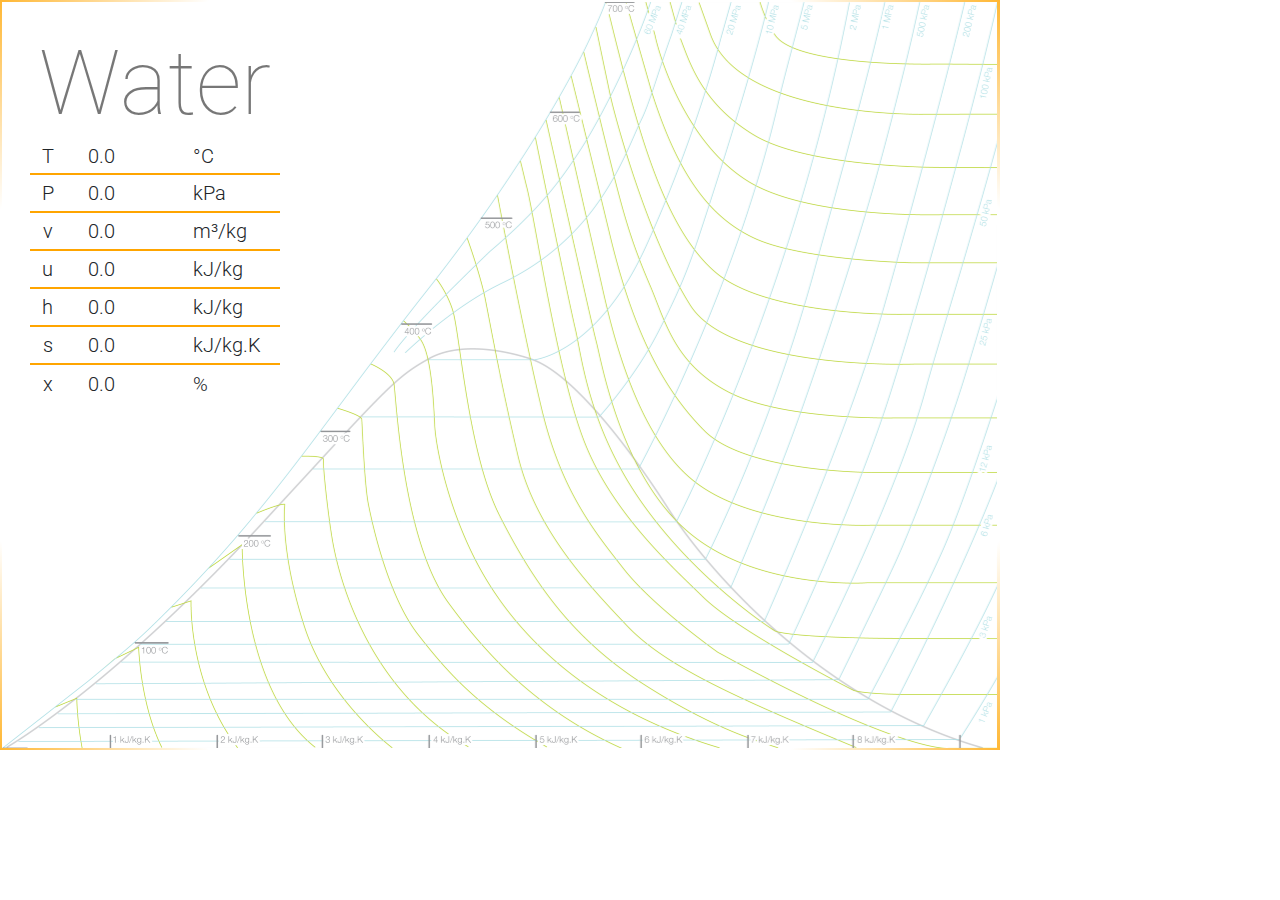
==== clausius-main.html @ dc150840 "Re-organize some files" ====
<!DOCTYPE html>
<html class="no-js">
    <head>
        <meta charset="utf-8">
        <meta http-equiv="X-UA-Compatible" content="IE=edge">
        <title>Clausius</title>
        <meta name="description" content="">
        <meta name="viewport" content="width=device-width, initial-scale=1">
        <!-- Google Font -->
        <link href="https://fonts.googleapis.com/css?family=Nunito:200,300,400,700" rel="stylesheet">
        <link href="https://fonts.googleapis.com/css2?family=Roboto:wght@100;300;400&display=swap" rel="stylesheet"> 
        <!-- Bootstrap CSS -->
        <link href="https://stackpath.bootstrapcdn.com/bootstrap/4.4.1/css/bootstrap.min.css"
        rel="stylesheet"
        integrity="sha384-Vkoo8x4CGsO3+Hhxv8T/Q5PaXtkKtu6ug5TOeNV6gBiFeWPGFN9MuhOf23Q9Ifjh"
        crossorigin="anonymous">

        <!-- Custom CSS -->
        <link rel="stylesheet" href="./clausius-main.css">
    </head>
    <body>
        <div id="main">
            <div class="canvas faded-corner-border d-none d-lg-block" id="canvas-border">
                <canvas class="canvas" id="canvas"></canvas>
            </div>
            <div class="data-table">
                <h1>Water</h1>
                <table>
                    <!--
                        16*
                        11*
                        35*
                        9*
                        29*
                    -->
                    <tr id="temperature">
                        <td class="row-name">T</td>
                        <td class="row-spacing1"></td>
                        <td class="row-value">0.0</td>
                        <td class="row-spacing2"></td>
                        <td class="row-units">°C</td>
                    </tr>
                    <tr id="pressure" class="table-divider">
                        <td class="row-name">P</td>
                        <td class="row-spacing1"></td>
                        <td class="row-value">0.0</td>
                        <td class="row-spacing2"></td>
                        <td class="row-units">kPa</td>
                    </tr>
                    <tr id="specVol" class="table-divider">
                        <td class="row-name">v</td>
                        <td class="row-spacing1"></td>
                        <td class="row-value">0.0</td>
                        <td class="row-spacing2"></td>
                        <td class="row-units">m³/kg</td>
                    </tr>
                    <tr id="intEnergy" class="table-divider">
                        <td class="row-name">u</td>
                        <td class="row-spacing1"></td>
                        <td class="row-value">0.0</td>
                        <td class="row-spacing2"></td>
                        <td class="row-units">kJ/kg</td>
                    </tr>
                    <tr id="enthalpy" class="table-divider">
                        <td class="row-name">h</td>
                        <td class="row-spacing1"></td>
                        <td class="row-value">0.0</td>
                        <td class="row-spacing2"></td>
                        <td class="row-units">kJ/kg</td>
                    </tr>
                    <tr id="entropy" class="table-divider">
                        <td class="row-name">s</td>
                        <td class="row-spacing1"></td>
                        <td class="row-value">0.0</td>
                        <td class="row-spacing2"></td>
                        <td class="row-units">kJ/kg.K</td>
                    </tr>
                    <tr id="quality" class="table-divider">
                        <td class="row-name">x</td>
                        <td class="row-spacing1"></td>
                        <td class="row-value">0.0</td>
                        <td class="row-spacing2"></td>
                        <td class="row-units">%</td>
                    </tr>
                </table>
            </div>
        </div>

        <script type="text/javascript" src="./chartLines.js"></script>

        <script type="module" src="./clausius-main.js"></script>
    </body>
</html>
---- clausius-main.css ----
body {
    font-family: 'Roboto', sans-serif;
}

#canvas {
    width: 100%;
    height: 100%;
    background: white;
    background-image: url("img/Water_ts_chart_small.png"); /* 2975 x 2227 */
    background-size: cover;
    -webkit-background-size: cover; 
    -moz-background-size: cover; 
    -o-background-size: cover;
    image-rendering: auto;
}

#canvas-border {
    width: 1000px;
    height: 750px;
    position: absolute;
}

.faded-corner-border {
    padding: 2px;
    padding-right: 2.75px;
    background: linear-gradient(135deg, rgba(255,165,0,.8), rgba(0,0,0,0) 12%, rgba(0,0,0,0) 88%, rgba(255,165,0,.8) 100%),
                linear-gradient(225deg, rgba(255,165,0,.8), rgba(0,0,0,0) 12%, rgba(0,0,0,0) 88%, rgba(255,165,0,.8) 100%);
}

.hide-cursor {
    cursor: none;
}

.hidden {
    display: none;
}

div#main {
    display: flex;
    position: relative;
    justify-content: start;
    align-items: center;
}

/* Lay out CSS for the displayView table */

.data-table {
    width: 250px;
    margin: 10px;
}

table {
    position: relative;
    width: 250px;
}

.data-table h1 {
    text-align: center;
    color: #0008;
    font-size: 90px;
    font-weight: 100;
    margin-bottom: 0px;
}

tr {
    height: 36px;
    margin: 0px;
    padding: 0px;
}

.table-divider {
    height: 38px;
    border-top: 2px solid #ffa500;
}

td {
    margin: 0px;
    padding: 0px;
    font-weight: 300;
    font-size: 20px;
}

td.row-name {
    text-align: center;
    width: 14%;
}

td.row-spacing1 {
    width: 9%;
}

td.row-value {
    width: 35%;
}

td.row-spacing2 {
    width: 7%;
}

td.row-units {
    width: 35%;
}

/*
sm: 576px
md: 768px
lg: 992px
xl: 1200px
*/
@media (min-width: 992px) {
    div#main {
        display: block;
        align-items: center;
        position: relative;
    }

    .data-table {
        position: absolute;
        top: 20px;
        left: 20px;
    }
}
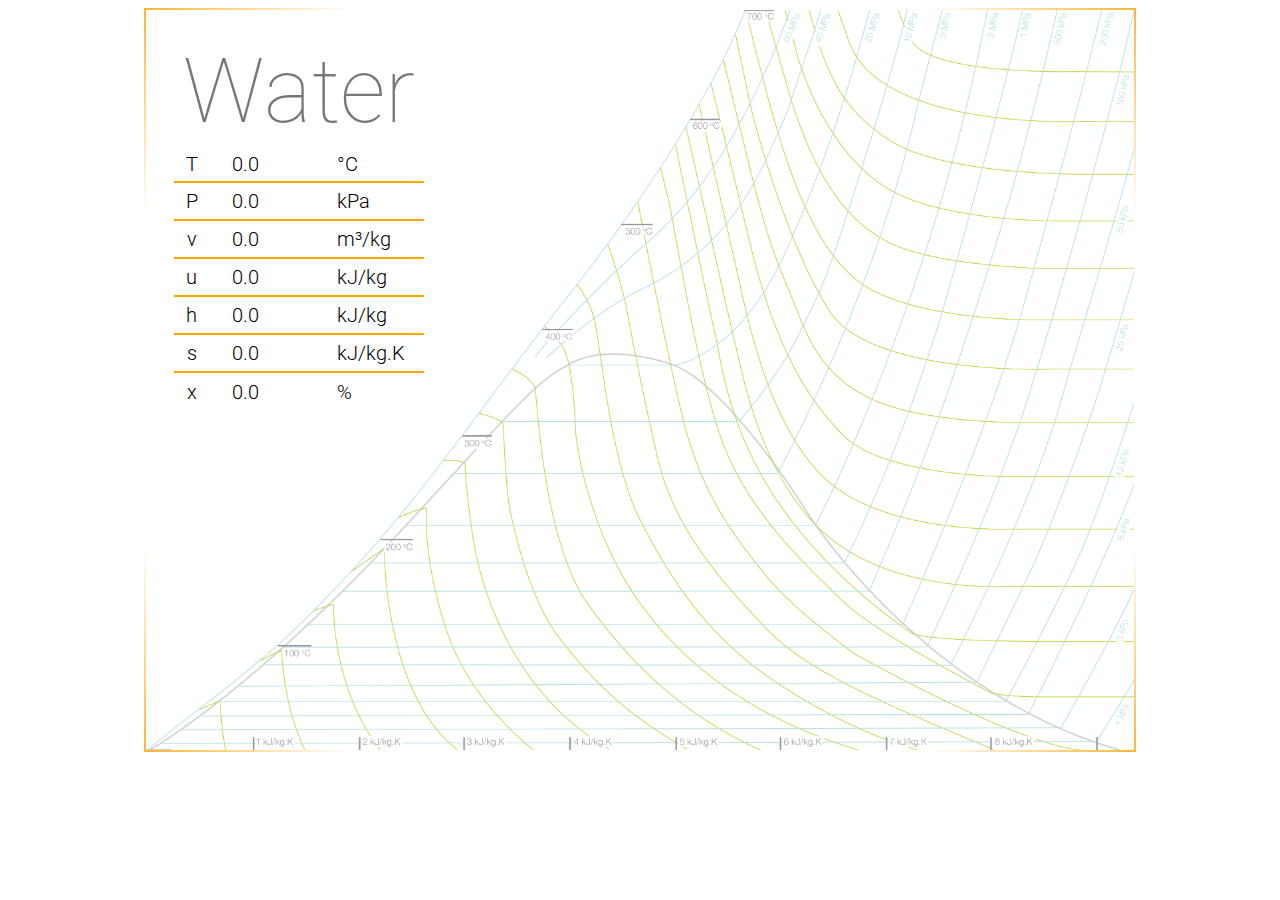
==== commit d37b9af6: "Chart is resizeable, embeddable, tested in Smitesh's site (#16)" ====
--- a/clausius-main.html
+++ b/clausius-main.html
@@ -7,87 +7,85 @@
         <meta name="description" content="">
         <meta name="viewport" content="width=device-width, initial-scale=1">
         <!-- Google Font -->
-        <link href="https://fonts.googleapis.com/css?family=Nunito:200,300,400,700" rel="stylesheet">
-        <link href="https://fonts.googleapis.com/css2?family=Roboto:wght@100;300;400&display=swap" rel="stylesheet"> 
-        <!-- Bootstrap CSS -->
-        <link href="https://stackpath.bootstrapcdn.com/bootstrap/4.4.1/css/bootstrap.min.css"
-        rel="stylesheet"
-        integrity="sha384-Vkoo8x4CGsO3+Hhxv8T/Q5PaXtkKtu6ug5TOeNV6gBiFeWPGFN9MuhOf23Q9Ifjh"
-        crossorigin="anonymous">
+        <!-- <link href="https://fonts.googleapis.com/css?family=Nunito:200,300,400,700" rel="stylesheet"> -->
+        <link href="https://fonts.googleapis.com/css2?family=Roboto:wght@100;300;400&display=swap" rel="stylesheet">
 
         <!-- Custom CSS -->
-        <link rel="stylesheet" href="./clausius-main.css">
+        <link rel="stylesheet" href="assets/css/clausius-main.css">
     </head>
     <body>
-        <div id="main">
-            <div class="canvas faded-corner-border d-none d-lg-block" id="canvas-border">
-                <canvas class="canvas" id="canvas"></canvas>
-            </div>
-            <div class="data-table">
-                <h1>Water</h1>
-                <table>
-                    <!--
-                        16*
-                        11*
-                        35*
-                        9*
-                        29*
-                    -->
-                    <tr id="temperature">
-                        <td class="row-name">T</td>
-                        <td class="row-spacing1"></td>
-                        <td class="row-value">0.0</td>
-                        <td class="row-spacing2"></td>
-                        <td class="row-units">°C</td>
-                    </tr>
-                    <tr id="pressure" class="table-divider">
-                        <td class="row-name">P</td>
-                        <td class="row-spacing1"></td>
-                        <td class="row-value">0.0</td>
-                        <td class="row-spacing2"></td>
-                        <td class="row-units">kPa</td>
-                    </tr>
-                    <tr id="specVol" class="table-divider">
-                        <td class="row-name">v</td>
-                        <td class="row-spacing1"></td>
-                        <td class="row-value">0.0</td>
-                        <td class="row-spacing2"></td>
-                        <td class="row-units">m³/kg</td>
-                    </tr>
-                    <tr id="intEnergy" class="table-divider">
-                        <td class="row-name">u</td>
-                        <td class="row-spacing1"></td>
-                        <td class="row-value">0.0</td>
-                        <td class="row-spacing2"></td>
-                        <td class="row-units">kJ/kg</td>
-                    </tr>
-                    <tr id="enthalpy" class="table-divider">
-                        <td class="row-name">h</td>
-                        <td class="row-spacing1"></td>
-                        <td class="row-value">0.0</td>
-                        <td class="row-spacing2"></td>
-                        <td class="row-units">kJ/kg</td>
-                    </tr>
-                    <tr id="entropy" class="table-divider">
-                        <td class="row-name">s</td>
-                        <td class="row-spacing1"></td>
-                        <td class="row-value">0.0</td>
-                        <td class="row-spacing2"></td>
-                        <td class="row-units">kJ/kg.K</td>
-                    </tr>
-                    <tr id="quality" class="table-divider">
-                        <td class="row-name">x</td>
-                        <td class="row-spacing1"></td>
-                        <td class="row-value">0.0</td>
-                        <td class="row-spacing2"></td>
-                        <td class="row-units">%</td>
-                    </tr>
-                </table>
+        <div id="clausius-main">
+            <div class="faded-corner-border" id="canvas-border">
+                <canvas id="canvas"></canvas>
+                <div id="data-table-container">
+                    <h2>Screen is too small to use the web app.</h2>
+                    <div class="data-table noselect">
+                        <h1>Water</h1>
+                        <table>
+                            <!--
+                                16*
+                                11*
+                                35*
+                                9*
+                                29* 
+                            -->
+                            <tr id="temperature">
+                                <td class="row-name">T</td>
+                                <td class="row-spacing1"></td>
+                                <td class="row-value">0.0</td>
+                                <td class="row-spacing2"></td>
+                                <td class="row-units">°C</td>
+                            </tr>
+                            <tr id="pressure" class="table-divider">
+                                <td class="row-name">P</td>
+                                <td class="row-spacing1"></td>
+                                <td class="row-value">0.0</td>
+                                <td class="row-spacing2"></td>
+                                <td class="row-units">kPa</td>
+                            </tr>
+                            <tr id="specVol" class="table-divider">
+                                <td class="row-name">v</td>
+                                <td class="row-spacing1"></td>
+                                <td class="row-value">0.0</td>
+                                <td class="row-spacing2"></td>
+                                <td class="row-units">m³/kg</td>
+                            </tr>
+                            <tr id="intEnergy" class="table-divider">
+                                <td class="row-name">u</td>
+                                <td class="row-spacing1"></td>
+                                <td class="row-value">0.0</td>
+                                <td class="row-spacing2"></td>
+                                <td class="row-units">kJ/kg</td>
+                            </tr>
+                            <tr id="enthalpy" class="table-divider">
+                                <td class="row-name">h</td>
+                                <td class="row-spacing1"></td>
+                                <td class="row-value">0.0</td>
+                                <td class="row-spacing2"></td>
+                                <td class="row-units">kJ/kg</td>
+                            </tr>
+                            <tr id="entropy" class="table-divider">
+                                <td class="row-name">s</td>
+                                <td class="row-spacing1"></td>
+                                <td class="row-value">0.0</td>
+                                <td class="row-spacing2"></td>
+                                <td class="row-units">kJ/kg.K</td>
+                            </tr>
+                            <tr id="quality" class="table-divider">
+                                <td class="row-name">x</td>
+                                <td class="row-spacing1"></td>
+                                <td class="row-value">0.0</td>
+                                <td class="row-spacing2"></td>
+                                <td class="row-units">%</td>
+                            </tr>
+                        </table>
+                    </div>
+                </div>
             </div>
         </div>
 
-        <script type="text/javascript" src="./chartLines.js"></script>
+        <script type="text/javascript" src="assets/js/chartLines.js"></script>
 
-        <script type="module" src="./clausius-main.js"></script>
+        <script type="module" src="assets/js/clausius-main.js"></script>
     </body>
 </html>--- a/assets/css/clausius-main.css
+++ b/assets/css/clausius-main.css
@@ -0,0 +1,204 @@
+#clausius-main {
+    padding: 0;
+    margin: 0;
+    padding-bottom: 34.6667px;
+    position: relative;
+}
+
+.faded-corner-border {
+    padding: 2px;
+    background: linear-gradient(135deg, rgba(255,165,0,.8), rgba(0,0,0,0) 12%, rgba(0,0,0,0) 88%, rgba(255,165,0,.8) 100%),
+                linear-gradient(225deg, rgba(255,165,0,.8), rgba(0,0,0,0) 12%, rgba(0,0,0,0) 88%, rgba(255,165,0,.8) 100%);
+}
+
+#canvas {
+    background: white;
+    background-image: url("../../images/Water_ts_chart.png"); /* 2975 x 2227 */
+    background-size: cover;
+    position: absolute;
+    -webkit-background-size: cover;
+    -moz-background-size: cover;
+    -o-background-size: cover;
+    image-rendering: auto;
+}
+
+.hide-cursor {
+    cursor: none;
+}
+
+.hidden {
+    display: none;
+}
+
+/*
+sm: 576px
+md: 768px
+lg: 992px
+xl: 1200px
+*/
+@media (max-width: 1096px) {
+    #clausius-main {
+        width: 100%;
+        padding-top: 75%;
+    }
+
+    #canvas-border {
+        margin: 0 0;
+        padding: 2px;
+        top: 0;
+        bottom: 0;
+        right: 0;
+        left: 0;
+        position: absolute;
+        margin-bottom: 34.6667px;
+    }
+
+    #data-table-container {
+        background-color: #0005;
+        -webkit-transition: background-color 100ms linear;
+        -ms-transition: background-color 100ms linear;
+        transition: background-color 100ms linear;
+    }
+
+    .data-table {
+        display: none;
+    }
+}
+
+@media (min-width: 1096px) {
+    #canvas-border {
+        width: 992px; /* original: 1000px */
+        height: 744px; /* original: 750px */
+        margin: 0 auto;
+    }
+
+    #canvas {
+        width: 988px;
+        height: 740px;
+    }
+
+    #data-table-container > h2 {
+        display: none;
+    }
+}
+/*
+@media (min-width: 1664px) {
+    #canvas-border {
+        width: 1190px;
+        height: 894px;
+        margin: 0 auto;
+    }
+
+    #canvas {
+        width: 1186px;
+        height: 890px;
+    }
+}
+*/
+/* Lay out CSS for the displayView table */
+
+#data-table-container {
+    width: 100%;
+    height: 100%;
+    pointer-events: none;
+    position: absolute;
+    padding: 0;
+    margin: 0;
+    display: inline;
+}
+
+#data-table-container > h2 {
+    position: absolute;
+    width: 100%;
+    top: 50%;
+    left: 50%;
+    transform: translate(-50%, -50%);
+    color: white;
+    text-transform: none;
+    text-align: center;
+}
+
+.data-table {
+    font-family: 'Roboto', sans-serif;
+    width: 250px;
+    margin: 10px;
+    pointer-events: none; /* touch will pass through data table */
+    position: absolute;
+    top: 18px;
+    left: 18px;
+}
+
+table {
+    border-collapse: collapse; /* taken from bootstrap */
+    position: relative;
+    width: 250px;
+}
+
+.data-table > h1 {
+    text-align: center;
+    color: #0008;
+    font-size: 90px;
+    font-weight: 100;
+    margin-top: 0; /* taken from bootstrap */
+    margin-bottom: 0;
+    line-height: 1.2;
+    text-transform: none;
+}
+
+.data-table > table > tbody > tr {
+    height: 36px;
+    margin: 0px;
+    padding: 0px;
+    border: none;
+    line-height: 1.5; /* taken from bootstrap */
+}
+
+.data-table > table > tbody > tr.table-divider {
+    height: 38px;
+    border-top: 2px solid #ffa500;
+}
+
+.data-table > table > tbody > tr > td {
+    margin: 0;
+    padding: 0;
+    font-weight: 300;
+    font-size: 20px;
+    line-height: 1.5; /* taken from bootstrap */
+    vertical-align: middle;
+}
+
+td.row-name {
+    text-align: center;
+    width: 14%;
+}
+
+td.row-spacing1 {
+    width: 9%;
+}
+
+td.row-value {
+    width: 35%;
+}
+
+td.row-spacing2 {
+    width: 7%;
+}
+
+td.row-units {
+    width: 35%;
+}
+
+/* taken from bootstrap */
+*, ::after, ::before {
+    box-sizing: border-box;
+}
+
+.noselect {
+    -webkit-touch-callout: none; /* iOS Safari */
+      -webkit-user-select: none; /* Safari */
+       -khtml-user-select: none; /* Konqueror HTML */
+         -moz-user-select: none; /* Old versions of Firefox */
+          -ms-user-select: none; /* Internet Explorer/Edge */
+              user-select: none; /* Non-prefixed version, currently
+                                    supported by Chrome, Edge, Opera and Firefox */
+  }